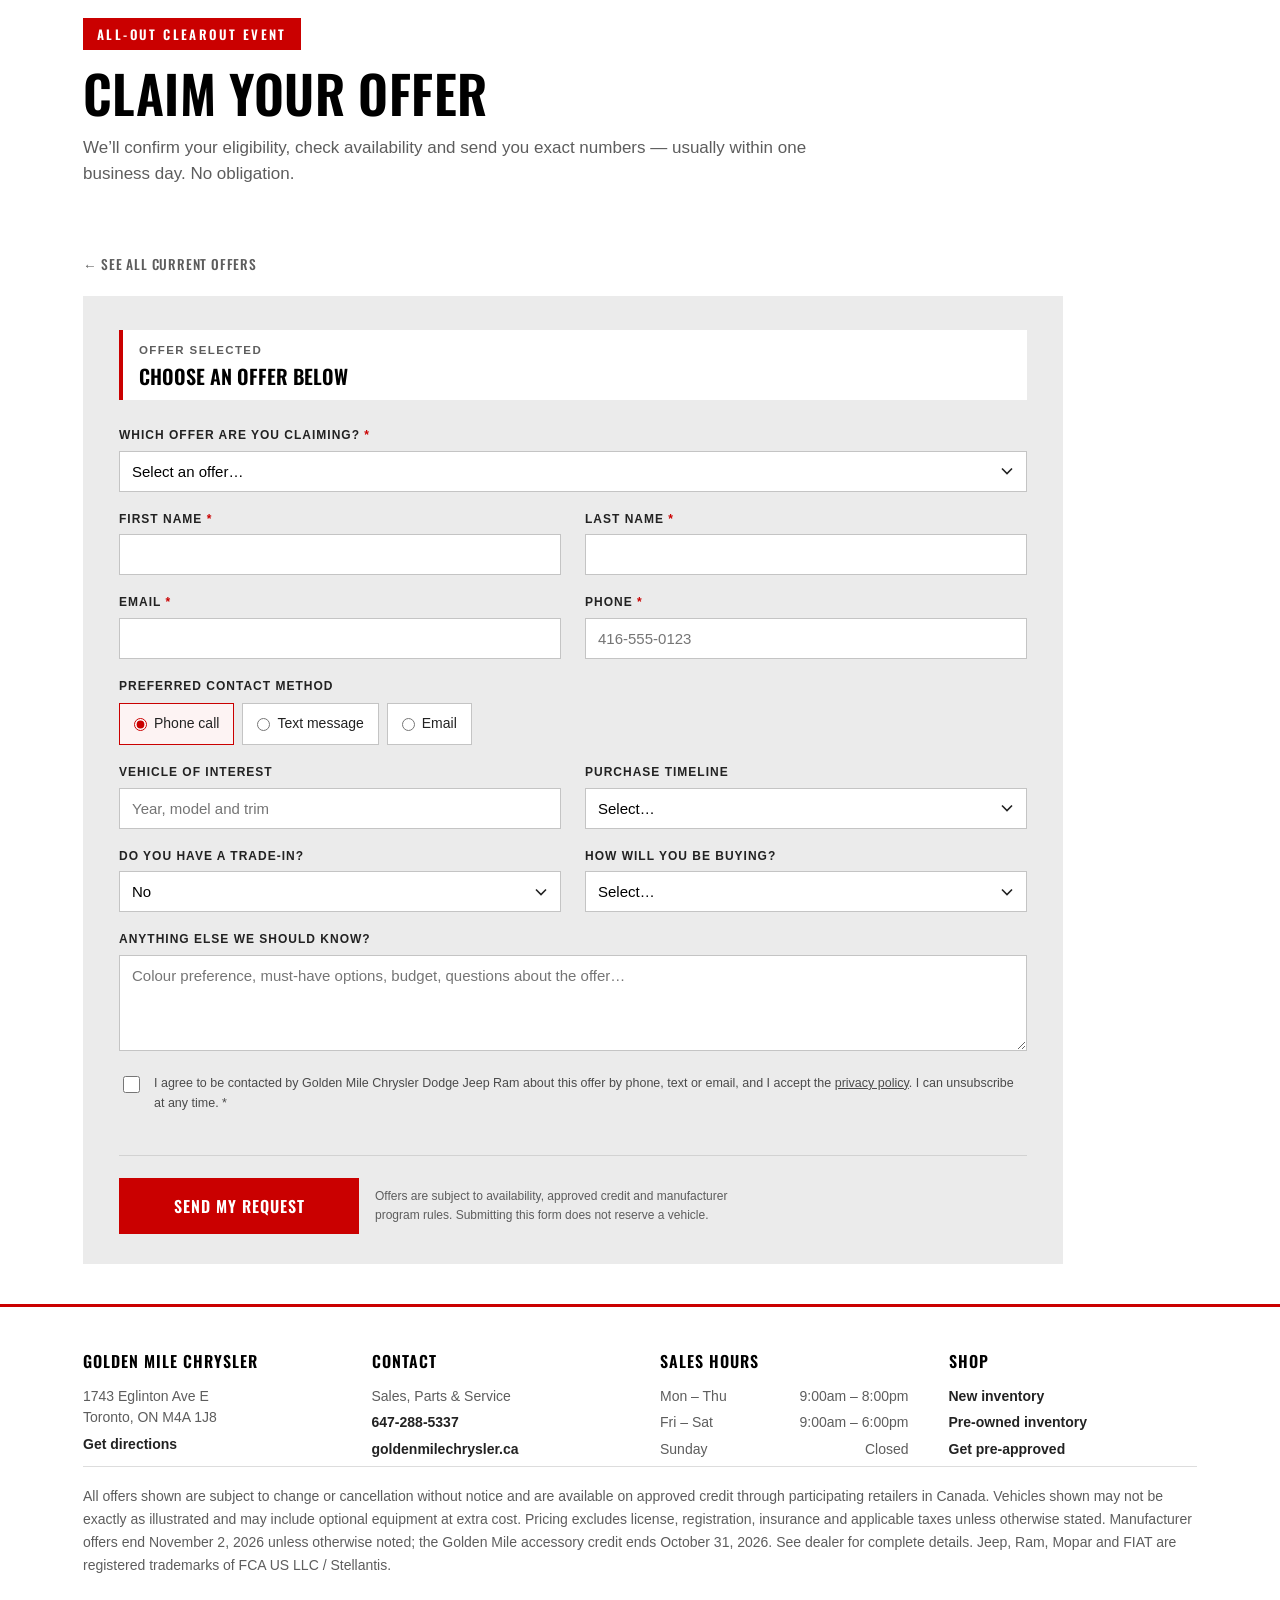
==== claim.html @ 3c6644da "Split the hosted build into an offers page and a form page Claim This Offer scrolled down to a form " ====
<!doctype html>
<html lang="en">
<head>
<meta charset="utf-8">
<meta name="viewport" content="width=device-width, initial-scale=1">
<title>Claim Your Offer | Golden Mile Chrysler Dodge Jeep Ram</title>
<meta name="description" content="Claim an All-Out Clearout offer from Golden Mile Chrysler Dodge Jeep Ram in Toronto. Send your details and a product advisor will confirm your eligibility and exact numbers.">
<link rel="preconnect" href="https://fonts.googleapis.com">
<link rel="preconnect" href="https://fonts.gstatic.com" crossorigin>
<link href="https://fonts.googleapis.com/css2?family=Oswald:wght@400;500;600;700&display=swap" rel="stylesheet">
<style>
:root{
  --gm-red:#ca0000;
  --gm-red-dk:#9d0000;
  --gm-dark:#222;
  --gm-ink:#000;
  --gm-card:#ebebeb;
  --gm-line:#ddd;
  --gm-muted:#5d5d5d;
  --gm-head:Oswald,"Arial Narrow",Helvetica,Arial,sans-serif;
  --gm-body:Arial,Helvetica,sans-serif;
  --gm-gut:37.5px;
}
*,*::before,*::after{box-sizing:border-box}
html{scroll-behavior:smooth}
html,body{overscroll-behavior:none}
body{margin:0;font-family:var(--gm-body);color:var(--gm-ink);background:#fff;-webkit-font-smoothing:antialiased;line-height:1.55}
img{max-width:100%;height:auto;display:block}
a{color:inherit}
.gm-wrap{max-width:1440px;margin:0 auto;padding:0 83px}
@media (max-width:1100px){.gm-wrap{padding:0 40px}}
@media (max-width:640px){.gm-wrap{padding:0 20px}}

/* ---------- hero ---------- */
.gm-hero{background:#fff}
.gm-hero .gm-wrap{padding-top:18px;padding-bottom:30px}
.gm-kicker{display:inline-block;font-family:var(--gm-head);font-size:13px;font-weight:600;letter-spacing:2.4px;
  text-transform:uppercase;color:#fff;background:var(--gm-red);padding:6px 14px;margin:0 0 16px}
h1{font-family:var(--gm-head);font-weight:600;font-size:clamp(32px,4.6vw,52px);line-height:1.05;
  letter-spacing:.4px;text-transform:uppercase;margin:0 0 14px}
.gm-lede{max-width:780px;margin:0;font-size:17px;color:var(--gm-muted)}
.gm-countdown{margin-top:22px;font-family:var(--gm-head);font-size:15px;font-weight:500;
  letter-spacing:.8px;text-transform:uppercase;color:var(--gm-dark)}
.gm-countdown b{color:var(--gm-red);font-size:19px;font-weight:700}

/* ---------- offers ---------- */
.gm-offers{padding:0 0 10px}
.gm-offer{--accent:var(--gm-red);background:var(--gm-card);margin-bottom:var(--gm-gut);scroll-margin-top:24px}
.gm-offer-img{line-height:0;background:var(--gm-dark)}
.gm-offer-img img{width:100%;aspect-ratio:1920/599;object-fit:cover}
.gm-offer-body{display:flex;flex-wrap:wrap;align-items:flex-start;gap:24px 40px;padding:25px 25px 22px}
.gm-offer-main{flex:1 1 440px;min-width:0}
.gm-eyebrow{display:inline-block;font-family:var(--gm-head);font-size:11.5px;font-weight:600;letter-spacing:1.8px;
  text-transform:uppercase;color:#fff;background:var(--accent);padding:4px 10px;margin:0 0 10px}
.gm-offer h2{font-family:var(--gm-head);font-weight:600;font-size:27px;line-height:1.15;letter-spacing:.2px;
  text-transform:uppercase;margin:0 0 4px}
.gm-offer-sub{font-family:var(--gm-head);font-size:19px;font-weight:400;line-height:1.3;color:var(--gm-dark);margin:0 0 14px}
.gm-facts{display:flex;flex-wrap:wrap;gap:8px;list-style:none;margin:0 0 14px;padding:0}
.gm-facts li{font-size:12.5px;font-weight:bold;letter-spacing:.3px;text-transform:uppercase;
  background:#fff;border-left:3px solid var(--accent);padding:6px 11px;color:var(--gm-dark)}
.gm-offer details{border-top:1px solid #dcdcdc;margin-top:4px}
.gm-offer summary{cursor:pointer;list-style:none;padding:11px 0 0;font-size:13px;font-weight:bold;
  letter-spacing:.4px;text-transform:uppercase;color:var(--gm-muted)}
.gm-offer summary::-webkit-details-marker{display:none}
.gm-offer summary::after{content:" +";color:var(--accent);font-size:15px}
.gm-offer details[open] summary::after{content:" \2212"}
.gm-offer summary:hover{color:var(--gm-red)}
.gm-fine{font-size:11.5px;line-height:1.6;color:#6b6b6b;margin:9px 0 12px}
.gm-offer-cta{flex:0 0 250px;display:flex;flex-direction:column;gap:9px}
@media (max-width:760px){.gm-offer-cta{flex:1 1 100%}}
.gm-btn{display:inline-flex;align-items:center;justify-content:center;gap:9px;width:100%;
  font-family:var(--gm-head);font-size:16px;font-weight:600;letter-spacing:1px;text-transform:uppercase;
  text-align:center;text-decoration:none;cursor:pointer;border:2px solid var(--gm-red);
  background:var(--gm-red);color:#fff;padding:14px 18px;transition:background .15s ease,border-color .15s ease,color .15s ease}
.gm-btn:hover{background:var(--gm-red-dk);border-color:var(--gm-red-dk)}
.gm-btn-ghost{background:transparent;color:var(--gm-dark);border-color:#bdbdbd;font-size:14px;padding:11px 18px}
.gm-btn-ghost:hover{background:transparent;border-color:var(--gm-dark);color:var(--gm-dark)}
.gm-expiry{font-size:12px;text-align:center;color:var(--gm-muted);letter-spacing:.3px;margin:2px 0 0}

/* ---------- form ---------- */
.gm-claim{background:#fff;color:var(--gm-ink);padding:14px 0 40px}
.gm-claim h2{font-family:var(--gm-head);font-weight:600;font-size:clamp(32px,4.6vw,52px);line-height:1.05;
  text-transform:uppercase;letter-spacing:.4px;margin:0 0 10px}
.gm-claim-intro{color:var(--gm-muted);font-size:16px;margin:0 0 30px;max-width:760px}
.gm-back{margin:0 0 18px}
.gm-back a{font-family:var(--gm-head);font-size:13.5px;font-weight:500;letter-spacing:.8px;
  text-transform:uppercase;text-decoration:none;color:var(--gm-muted)}
.gm-back a:hover{color:var(--gm-red)}
.gm-formcard{background:var(--gm-card);color:var(--gm-ink);padding:34px 36px 30px;max-width:980px}
@media (max-width:640px){.gm-formcard{padding:24px 20px}.gm-claim{padding:10px 0 30px}}
.gm-selected{display:flex;flex-wrap:wrap;align-items:baseline;gap:4px 10px;
  border-left:4px solid var(--gm-red);background:#fff;padding:12px 16px;margin:0 0 26px}
.gm-selected-label{display:block;width:100%;font-size:11.5px;font-weight:bold;letter-spacing:1.4px;text-transform:uppercase;color:var(--gm-muted)}
.gm-selected-name{font-family:var(--gm-head);font-size:20px;font-weight:600;text-transform:uppercase;line-height:1.2}
.gm-grid{display:grid;grid-template-columns:repeat(2,minmax(0,1fr));gap:18px 24px}
@media (max-width:700px){.gm-grid{grid-template-columns:1fr}}
.gm-field{display:flex;flex-direction:column;gap:6px;min-width:0}
.gm-field-full{grid-column:1/-1}
.gm-field label,.gm-legend{font-size:12px;font-weight:bold;letter-spacing:1px;text-transform:uppercase;color:var(--gm-dark)}
.gm-req{color:var(--gm-red)}
.gm-field input[type=text],.gm-field input[type=email],.gm-field input[type=tel],
.gm-field select,.gm-field textarea{
  font-family:var(--gm-body);font-size:15px;color:var(--gm-ink);background:#fff;
  border:1px solid #c4c4c4;border-radius:0;padding:11px 12px;width:100%;transition:border-color .15s ease,box-shadow .15s ease}
.gm-field textarea{min-height:96px;resize:vertical}
.gm-field select{appearance:none;background-image:url("data:image/svg+xml,%3Csvg xmlns='http://www.w3.org/2000/svg' viewBox='0 0 12 8'%3E%3Cpath d='M1 1.5 6 6.5l5-5' fill='none' stroke='%23222' stroke-width='1.6'/%3E%3C/svg%3E");
  background-repeat:no-repeat;background-position:right 13px center;background-size:12px 8px;padding-right:36px}
.gm-field :is(input,select,textarea):focus{outline:none;border-color:var(--gm-red);box-shadow:0 0 0 3px rgba(202,0,0,.14)}
.gm-field :is(input,select,textarea):user-invalid{border-color:var(--gm-red);background:#fff8f8}
fieldset.gm-field{border:0;margin:0;padding:0}
.gm-radios{display:flex;flex-wrap:wrap;gap:8px;margin-top:2px}
.gm-radios label{display:inline-flex;align-items:center;gap:7px;font-size:14px;font-weight:normal;
  letter-spacing:0;text-transform:none;border:1px solid #c4c4c4;background:#fff;padding:9px 14px;cursor:pointer;transition:all .15s ease}
.gm-radios input{accent-color:var(--gm-red);margin:0}
.gm-radios label:has(input:checked){border-color:var(--gm-red);background:#fdf3f3}
.gm-conditional{grid-column:1/-1;display:none;gap:18px 24px;grid-template-columns:repeat(2,minmax(0,1fr));
  border-left:4px solid var(--gm-red);background:#fff;padding:18px 20px}
@media (max-width:700px){.gm-conditional{grid-template-columns:1fr}}
.gm-conditional.is-on{display:grid}
.gm-conditional-note{grid-column:1/-1;margin:0;font-size:12.5px;color:var(--gm-muted)}
.gm-consent{grid-column:1/-1;display:flex;gap:11px;align-items:flex-start;margin-top:4px}
.gm-consent input{margin-top:3px;accent-color:var(--gm-red);width:17px;height:17px;flex:0 0 17px}
.gm-consent span{font-size:12.5px;line-height:1.6;color:#4a4a4a}
.gm-actions{grid-column:1/-1;display:flex;flex-wrap:wrap;align-items:center;gap:16px;
  border-top:1px solid #d2d2d2;padding-top:22px;margin-top:6px}
.gm-actions .gm-btn{width:auto;min-width:240px}
.gm-actions small{font-size:12px;color:var(--gm-muted);max-width:360px}
.gm-formstatus{grid-column:1/-1;font-size:14px;font-weight:bold;color:var(--gm-red);margin:0}
.gm-success{display:none;text-align:center;padding:26px 10px}
.gm-success.is-on{display:block}
.gm-success h3{font-family:var(--gm-head);font-size:30px;font-weight:600;text-transform:uppercase;margin:0 0 10px}
.gm-success p{font-size:16px;color:var(--gm-muted);margin:0 auto 20px;max-width:560px}
.gm-check{width:60px;height:60px;border-radius:50%;background:var(--gm-red);margin:0 auto 18px;
  display:flex;align-items:center;justify-content:center}
.gm-check svg{width:30px;height:30px}
.is-hidden{display:none !important}

/* ---------- footer ---------- */
.gm-foot{background:#fff;border-top:3px solid var(--gm-red);padding:42px 0 50px}
.gm-foot-grid{display:grid;grid-template-columns:repeat(auto-fit,minmax(230px,1fr));gap:30px 40px}
.gm-foot h4{font-family:var(--gm-head);font-size:16px;font-weight:600;letter-spacing:1px;
  text-transform:uppercase;margin:0 0 12px}
.gm-foot p,.gm-foot li{font-size:14px;color:var(--gm-muted);margin:0 0 5px}
.gm-foot ul{list-style:none;margin:0;padding:0}
.gm-foot li{display:flex;justify-content:space-between;gap:18px;max-width:280px}
.gm-foot a{color:var(--gm-dark);text-decoration:none;font-weight:bold}
.gm-foot a:hover{color:var(--gm-red);text-decoration:underline}
.gm-legal{border-top:1px solid var(--gm-line);margin-top:34px;padding-top:18px;font-size:11.5px;line-height:1.65;color:#777}
</style>
</head>
<body>

<header class="gm-hero">
  <div class="gm-wrap">
    <p class="gm-kicker">All-Out Clearout Event</p>
    <h1>Claim Your Offer</h1>
    <p class="gm-lede">We&rsquo;ll confirm your eligibility, check availability and send you exact numbers &mdash; usually within one business day. No obligation.</p>
    <p class="gm-countdown" id="gm-countdown"></p>
  </div>
</header>

<main>
<section class="gm-claim" id="claim">
  <div class="gm-wrap">
    <p class="gm-back"><a href="index.html">&larr; See all current offers</a></p>

    <div class="gm-formcard">
      <div class="gm-success" id="gm-success" role="status" aria-live="polite">
        <div class="gm-check" aria-hidden="true">
          <svg viewBox="0 0 24 24" fill="none" stroke="#fff" stroke-width="3" stroke-linecap="round" stroke-linejoin="round"><path d="M4 12.5 9.5 18 20 6.5"/></svg>
        </div>
        <h3>Request Received</h3>
        <p id="gm-success-msg">Thanks &mdash; a Golden Mile product advisor will be in touch shortly to confirm your offer.</p>
        <a class="gm-btn gm-btn-ghost" style="display:inline-flex;width:auto;min-width:220px" href="tel:+16472885337">Or call 647-288-5337</a>
      </div>

      <form id="gm-form" novalidate>
        <input type="text" name="_honey" id="gm-honey" tabindex="-1" autocomplete="off" aria-hidden="true" style="position:absolute;left:-9999px;width:1px;height:1px;opacity:0">
        <div class="gm-selected">
          <span class="gm-selected-label">Offer selected</span>
          <span class="gm-selected-name" id="gm-selected-name">Choose an offer below</span>
        </div>

        <div class="gm-grid">
          <div class="gm-field gm-field-full">
            <label for="gm-offer">Which offer are you claiming? <span class="gm-req">*</span></label>
            <select id="gm-offer" name="offer" required>
              <option value="">Select an offer&hellip;</option>
              <option value="wrangler">0% financing &mdash; 2026 Jeep Wrangler 4-Door Rubicon</option>
              <option value="ram">0% financing &mdash; 2026 Ram 1500 Big Horn Crew Cab 4x4</option>
              <option value="cherokee">1.99% lease &mdash; 2026 Jeep Cherokee</option>
              <option value="loyalty">Double Loyalty &mdash; up to $3,000 savings</option>
              <option value="accessories">$1,000 no-charge accessories &mdash; 2026/2027 Ram</option>
              <option value="first-responders">First responder preferred pricing</option>
              <option value="other">Something else / not sure yet</option>
            </select>
          </div>

          <div class="gm-field">
            <label for="gm-first">First name <span class="gm-req">*</span></label>
            <input type="text" id="gm-first" name="firstName" autocomplete="given-name" required>
          </div>
          <div class="gm-field">
            <label for="gm-last">Last name <span class="gm-req">*</span></label>
            <input type="text" id="gm-last" name="lastName" autocomplete="family-name" required>
          </div>
          <div class="gm-field">
            <label for="gm-email">Email <span class="gm-req">*</span></label>
            <input type="email" id="gm-email" name="email" autocomplete="email" required>
          </div>
          <div class="gm-field">
            <label for="gm-phone">Phone <span class="gm-req">*</span></label>
            <input type="tel" id="gm-phone" name="phone" autocomplete="tel" placeholder="416-555-0123" required>
          </div>

          <fieldset class="gm-field gm-field-full">
            <span class="gm-legend">Preferred contact method</span>
            <div class="gm-radios">
              <label><input type="radio" name="contactMethod" value="Phone call" checked> Phone call</label>
              <label><input type="radio" name="contactMethod" value="Text message"> Text message</label>
              <label><input type="radio" name="contactMethod" value="Email"> Email</label>
            </div>
          </fieldset>

          <div class="gm-field">
            <label for="gm-vehicle">Vehicle of interest</label>
            <input type="text" id="gm-vehicle" name="vehicle" placeholder="Year, model and trim">
          </div>
          <div class="gm-field">
            <label for="gm-timeline">Purchase timeline</label>
            <select id="gm-timeline" name="timeline">
              <option value="">Select&hellip;</option>
              <option>Before the offer ends</option>
              <option>Within 30 days</option>
              <option>1&ndash;3 months</option>
              <option>Just researching</option>
            </select>
          </div>
          <div class="gm-field">
            <label for="gm-trade">Do you have a trade-in?</label>
            <select id="gm-trade" name="tradeIn">
              <option value="No">No</option>
              <option value="Yes">Yes</option>
            </select>
          </div>
          <div class="gm-field">
            <label for="gm-finance">How will you be buying?</label>
            <select id="gm-finance" name="financeType">
              <option value="">Select&hellip;</option>
              <option>Finance</option>
              <option>Lease</option>
              <option>Cash</option>
              <option>Not sure yet</option>
            </select>
          </div>

          <div class="gm-conditional" data-for="loyalty">
            <p class="gm-conditional-note"><strong>Double Loyalty eligibility.</strong> You must have a Chrysler, Dodge, Jeep, Ram or FIAT&reg; vehicle registered in your name on or before October 1, 2026.</p>
            <div class="gm-field">
              <label for="gm-loyalty-vehicle">Vehicle currently registered to you</label>
              <input type="text" id="gm-loyalty-vehicle" name="loyaltyVehicle" placeholder="e.g. 2019 Jeep Grand Cherokee">
            </div>
            <div class="gm-field">
              <label for="gm-loyalty-since">Registered in your name since</label>
              <input type="text" id="gm-loyalty-since" name="loyaltySince" placeholder="Month and year">
            </div>
          </div>

          <div class="gm-conditional" data-for="first-responders">
            <p class="gm-conditional-note"><strong>First responder eligibility.</strong> Valid proof of active service or employment is required at time of purchase.</p>
            <div class="gm-field">
              <label for="gm-responder-role">Your role</label>
              <select id="gm-responder-role" name="responderRole">
                <option value="">Select&hellip;</option>
                <option>Police</option>
                <option>Firefighter</option>
                <option>Paramedic / EMT</option>
                <option>Nurse</option>
                <option>Physician</option>
                <option>Other healthcare</option>
                <option>Other first responder</option>
              </select>
            </div>
            <div class="gm-field">
              <label for="gm-responder-employer">Service or employer</label>
              <input type="text" id="gm-responder-employer" name="responderEmployer" placeholder="e.g. Toronto Paramedic Services">
            </div>
          </div>

          <div class="gm-conditional" data-for="accessories">
            <p class="gm-conditional-note"><strong>$1,000 Mopar accessory credit.</strong> Tell us what you'd like and we'll price it out with your Ram.</p>
            <div class="gm-field gm-field-full">
              <label for="gm-accessories">Accessories you're interested in</label>
              <input type="text" id="gm-accessories" name="accessories" placeholder="Running boards, tonneau cover, all-weather mats, bed liner&hellip;">
            </div>
          </div>

          <div class="gm-field gm-field-full">
            <label for="gm-comments">Anything else we should know?</label>
            <textarea id="gm-comments" name="comments" placeholder="Colour preference, must-have options, budget, questions about the offer&hellip;"></textarea>
          </div>

          <label class="gm-consent">
            <input type="checkbox" id="gm-consent" name="consent" required>
            <span>I agree to be contacted by Golden Mile Chrysler Dodge Jeep Ram about this offer by phone, text or email, and I accept the <a href="https://www.goldenmilechrysler.ca/privacy-policy" target="_blank" rel="noopener">privacy policy</a>. I can unsubscribe at any time. <span class="gm-req">*</span></span>
          </label>

          <p class="gm-formstatus" id="gm-status" role="alert"></p>

          <div class="gm-actions">
            <button type="submit" class="gm-btn" id="gm-submit">Send My Request</button>
            <small>Offers are subject to availability, approved credit and manufacturer program rules. Submitting this form does not reserve a vehicle.</small>
          </div>
        </div>
      </form>
    </div>
  </div>
</section>
</main>

<footer class="gm-foot">
  <div class="gm-wrap">
    <div class="gm-foot-grid">
      <div>
        <h4>Golden Mile Chrysler</h4>
        <p>1743 Eglinton Ave E<br>Toronto, ON M4A 1J8</p>
        <p><a href="https://maps.google.com/?q=1743+Eglinton+Ave+E,+Toronto,+ON+M4A+1J8" target="_blank" rel="noopener">Get directions</a></p>
      </div>
      <div>
        <h4>Contact</h4>
        <p>Sales, Parts &amp; Service</p>
        <p><a href="tel:+16472885337">647-288-5337</a></p>
        <p><a href="https://www.goldenmilechrysler.ca" target="_blank" rel="noopener">goldenmilechrysler.ca</a></p>
      </div>
      <div>
        <h4>Sales Hours</h4>
        <ul>
          <li><span>Mon &ndash; Thu</span><span>9:00am &ndash; 8:00pm</span></li>
          <li><span>Fri &ndash; Sat</span><span>9:00am &ndash; 6:00pm</span></li>
          <li><span>Sunday</span><span>Closed</span></li>
        </ul>
      </div>
      <div>
        <h4>Shop</h4>
        <p><a href="https://www.goldenmilechrysler.ca/new" target="_blank" rel="noopener">New inventory</a></p>
        <p><a href="https://www.goldenmilechrysler.ca/used" target="_blank" rel="noopener">Pre-owned inventory</a></p>
        <p><a href="https://www.goldenmilechrysler.ca/finance" target="_blank" rel="noopener">Get pre-approved</a></p>
      </div>
    </div>
    <p class="gm-legal">All offers shown are subject to change or cancellation without notice and are available on approved credit through participating retailers in Canada. Vehicles shown may not be exactly as illustrated and may include optional equipment at extra cost. Pricing excludes license, registration, insurance and applicable taxes unless otherwise stated. Manufacturer offers end November 2, 2026 unless otherwise noted; the Golden Mile accessory credit ends October 31, 2026. See dealer for complete details. Jeep, Ram, Mopar and FIAT are registered trademarks of FCA US LLC / Stellantis.</p>
  </div>
</footer>

<script>
(function () {
  'use strict';

  /* ------------------------------------------------------------------
     CONFIG - where leads go.

     Every submission is emailed to LEAD_TO, with LEAD_CC copied. Delivery
     runs through FormSubmit (formsubmit.co), which needs no account and no
     server - but the FIRST submission sends an activation link to LEAD_TO
     that has to be clicked before any mail is delivered. Until then
     submissions are accepted and silently dropped.

     Once activated, FormSubmit will issue a hashed alias for the address.
     Swap LEAD_TO for that alias so these mailboxes are not sitting in
     public HTML for scrapers to harvest:
         var LEAD_TO = 'a1b2c3d4e5f6...';   // alias, not the raw address
     LEAD_CC cannot be aliased, so it stays visible either way.
  ------------------------------------------------------------------ */
  var LEAD_TO = 'ejay@goldenmilechrysler.ca';
  var LEAD_CC = 'mitch@goldenmilechrysler.ca';
  var MAIL_ENDPOINT = 'https://formsubmit.co/ajax/' + LEAD_TO;

  var OFFERS = {
    'wrangler':         { name: '0% Financing — 2026 Jeep Wrangler 4-Door Rubicon', ends: 'November 2, 2026' },
    'ram':              { name: '0% Financing — 2026 Ram 1500 Big Horn Crew Cab 4x4', ends: 'November 2, 2026' },
    'cherokee':         { name: '1.99% Lease — 2026 Jeep Cherokee', ends: 'November 2, 2026' },
    'loyalty':          { name: 'Double Loyalty — up to $3,000 Savings', ends: 'November 2, 2026' },
    'accessories':      { name: '$1,000 No-Charge Accessories — 2026/2027 Ram', ends: 'October 31, 2026' },
    'first-responders': { name: 'First Responder Preferred Pricing', ends: 'Ongoing' },
    'other':            { name: 'Something else / not sure yet', ends: '' }
  };

  var form = document.getElementById('gm-form');
  var select = document.getElementById('gm-offer');
  var selectedName = document.getElementById('gm-selected-name');
  var status = document.getElementById('gm-status');
  var submit = document.getElementById('gm-submit');
  var success = document.getElementById('gm-success');
  var successMsg = document.getElementById('gm-success-msg');
  var conditionals = Array.prototype.slice.call(document.querySelectorAll('.gm-conditional'));

  function syncOffer() {
    var key = select.value;
    var offer = OFFERS[key];
    selectedName.textContent = offer ? offer.name : 'Choose an offer below';
    conditionals.forEach(function (block) {
      block.classList.toggle('is-on', block.getAttribute('data-for') === key);
    });
  }

  select.addEventListener('change', function () {
    syncOffer();
    status.textContent = '';
  });

  /* The offer comes in on the link from the offers page. Accept #key too,
     in case a host strips the query string from internal links. */
  var deep = new URLSearchParams(window.location.search).get('offer') ||
    window.location.hash.replace('#', '');
  if (deep && OFFERS[deep]) { select.value = deep; }
  syncOffer();

  /* Countdown to the end of the clearout event. */
  var countdown = document.getElementById('gm-countdown');
  var endsAt = new Date('2026-11-02T23:59:59-04:00');
  var daysLeft = Math.ceil((endsAt - new Date()) / 86400000);
  if (countdown && daysLeft > 0) {
    countdown.innerHTML = 'All-Out Clearout ends in <b>' + daysLeft + '</b> ' + (daysLeft === 1 ? 'day' : 'days');
  }

  /* Raw form values, keyed by field name - used for the on-screen copy. */
  function collect() {
    var data = {};
    new FormData(form).forEach(function (value, key) { data[key] = value; });
    var offer = OFFERS[data.offer];
    data.offerName = offer ? offer.name : '';
    data.offerEnds = offer ? offer.ends : '';
    data.consent = form.consent.checked ? 'Yes' : 'No';
    return data;
  }

  /* The email itself. Keys become the row labels in the delivered mail,
     so they read as plain English, and empty ones are dropped. Only the
     conditional fields belonging to the chosen offer are included. */
  function buildEmail(data) {
    var body = {
      _subject: 'Offer request: ' + (data.offerName || 'Golden Mile') + ' - ' + data.firstName + ' ' + data.lastName,
      _cc: LEAD_CC,
      _template: 'table',
      _captcha: 'false',
      _honey: document.getElementById('gm-honey').value,
      'Offer': data.offerName,
      'Offer ends': data.offerEnds,
      'Name': data.firstName + ' ' + data.lastName,
      'Email': data.email,
      'Phone': data.phone,
      'Preferred contact': data.contactMethod,
      'Vehicle of interest': data.vehicle,
      'Purchase timeline': data.timeline,
      'Trade-in': data.tradeIn,
      'Buying method': data.financeType,
      'Currently owns': data.loyaltyVehicle,
      'Registered since': data.loyaltySince,
      'First responder role': data.responderRole,
      'Service or employer': data.responderEmployer,
      'Accessories wanted': data.accessories,
      'Comments': data.comments,
      'Consent to contact': data.consent,
      'Submitted': new Date().toLocaleString('en-CA', { timeZone: 'America/Toronto' }),
      'Page': window.location.href
    };
    Object.keys(body).forEach(function (k) {
      if (body[k] === undefined || body[k] === null || body[k] === '') { delete body[k]; }
    });
    return body;
  }

  form.addEventListener('submit', function (event) {
    event.preventDefault();
    status.textContent = '';

    if (!form.checkValidity()) {
      var firstBad = form.querySelector(':invalid');
      status.textContent = 'Please complete the highlighted fields before sending.';
      if (firstBad) {
        firstBad.focus();
        firstBad.scrollIntoView({ behavior: 'smooth', block: 'center' });
      }
      return;
    }

    var data = collect();
    submit.disabled = true;
    submit.textContent = 'Sending…';

    function done() {
      form.classList.add('is-hidden');
      successMsg.textContent = data.offerName
        ? 'Thanks ' + data.firstName + ' — your request for the ' + data.offerName + ' offer is in. A Golden Mile product advisor will contact you by ' + String(data.contactMethod).toLowerCase() + ' shortly.'
        : 'Thanks — a Golden Mile product advisor will be in touch shortly.';
      success.classList.add('is-on');
      success.scrollIntoView({ behavior: 'smooth', block: 'center' });
    }

    fetch(MAIL_ENDPOINT, {
      method: 'POST',
      headers: { 'Content-Type': 'application/json', 'Accept': 'application/json' },
      body: JSON.stringify(buildEmail(data))
    }).then(function (res) {
      return res.json().catch(function () { return {}; }).then(function (json) {
        if (!res.ok || String(json.success) === 'false') {
          throw new Error(json.message || 'HTTP ' + res.status);
        }
        done();
      });
    }).catch(function () {
      submit.disabled = false;
      submit.textContent = 'Send My Request';
      status.innerHTML = 'Sorry — that did not go through. Please call ' +
        '<a href="tel:+16472885337">647-288-5337</a> or email ' +
        '<a href="mailto:' + LEAD_TO + '">' + LEAD_TO + '</a>, and we will pick it up from there.';
    });
  });
})();
</script>
</body>
</html>
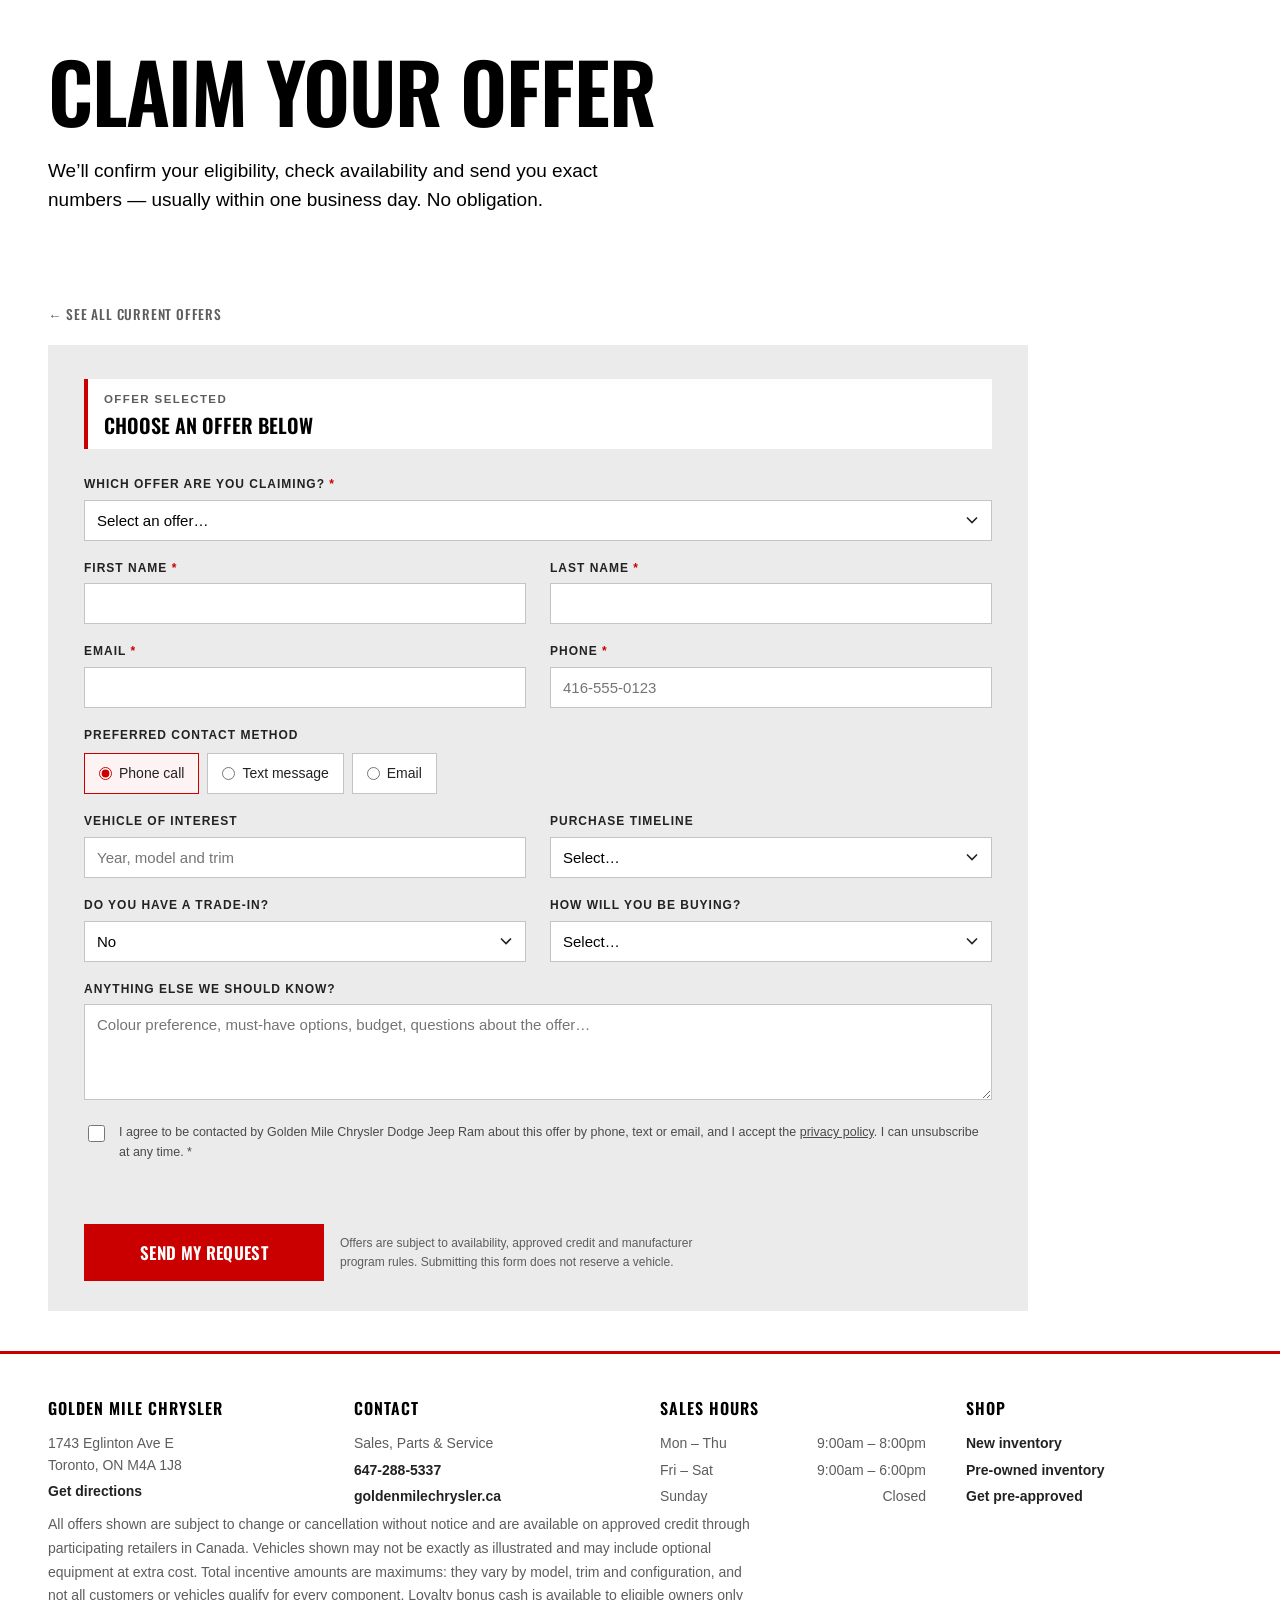
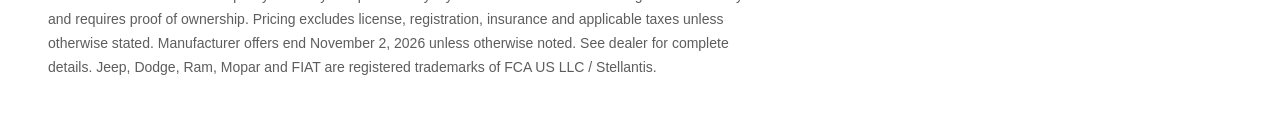
==== commit c7720cef: "Replace the offer set with the October 2026 creatives, restyle, add a WordPress build Three things, " ====
--- a/claim.html
+++ b/claim.html
@@ -27,21 +27,19 @@
 body{margin:0;font-family:var(--gm-body);color:var(--gm-ink);background:#fff;-webkit-font-smoothing:antialiased;line-height:1.55}
 img{max-width:100%;height:auto;display:block}
 a{color:inherit}
-.gm-wrap{max-width:1440px;margin:0 auto;padding:0 83px}
+.gm-wrap{max-width:1440px;margin:0 auto;padding:0 48px}
 @media (max-width:1100px){.gm-wrap{padding:0 40px}}
 @media (max-width:640px){.gm-wrap{padding:0 20px}}
 
 /* ---------- hero ---------- */
 .gm-hero{background:#fff}
-.gm-hero .gm-wrap{padding-top:18px;padding-bottom:30px}
-.gm-kicker{display:inline-block;font-family:var(--gm-head);font-size:13px;font-weight:600;letter-spacing:2.4px;
-  text-transform:uppercase;color:#fff;background:var(--gm-red);padding:6px 14px;margin:0 0 16px}
-h1{font-family:var(--gm-head);font-weight:600;font-size:clamp(32px,4.6vw,52px);line-height:1.05;
-  letter-spacing:.4px;text-transform:uppercase;margin:0 0 14px}
-.gm-lede{max-width:780px;margin:0;font-size:17px;color:var(--gm-muted)}
-.gm-countdown{margin-top:22px;font-family:var(--gm-head);font-size:15px;font-weight:500;
-  letter-spacing:.8px;text-transform:uppercase;color:var(--gm-dark)}
-.gm-countdown b{color:var(--gm-red);font-size:19px;font-weight:700}
+.gm-hero .gm-wrap{padding-top:52px;padding-bottom:44px}
+h1{font-family:var(--gm-head);font-weight:600;font-size:clamp(40px,6.4vw,92px);line-height:.95;
+  letter-spacing:-.015em;text-transform:uppercase;margin:0 0 26px;max-width:16ch}
+.gm-lede{max-width:54ch;margin:0;font-size:19px;line-height:1.55;color:var(--gm-ink)}
+.gm-countdown{margin:30px 0 0;font-family:var(--gm-head);font-size:21px;font-weight:500;
+  line-height:1.2;color:var(--gm-dark)}
+.gm-countdown b{color:var(--gm-red);font-weight:700}
 
 /* ---------- offers ---------- */
 .gm-offers{padding:0 0 10px}
@@ -58,7 +56,7 @@
 .gm-facts{display:flex;flex-wrap:wrap;gap:8px;list-style:none;margin:0 0 14px;padding:0}
 .gm-facts li{font-size:12.5px;font-weight:bold;letter-spacing:.3px;text-transform:uppercase;
   background:#fff;border-left:3px solid var(--accent);padding:6px 11px;color:var(--gm-dark)}
-.gm-offer details{border-top:1px solid #dcdcdc;margin-top:4px}
+.gm-offer details{margin:0}
 .gm-offer summary{cursor:pointer;list-style:none;padding:11px 0 0;font-size:13px;font-weight:bold;
   letter-spacing:.4px;text-transform:uppercase;color:var(--gm-muted)}
 .gm-offer summary::-webkit-details-marker{display:none}
@@ -69,7 +67,7 @@
 .gm-offer-cta{flex:0 0 250px;display:flex;flex-direction:column;gap:9px}
 @media (max-width:760px){.gm-offer-cta{flex:1 1 100%}}
 .gm-btn{display:inline-flex;align-items:center;justify-content:center;gap:9px;width:100%;
-  font-family:var(--gm-head);font-size:16px;font-weight:600;letter-spacing:1px;text-transform:uppercase;
+  font-family:var(--gm-head);font-size:17px;font-weight:600;letter-spacing:.02em;text-transform:uppercase;
   text-align:center;text-decoration:none;cursor:pointer;border:2px solid var(--gm-red);
   background:var(--gm-red);color:#fff;padding:14px 18px;transition:background .15s ease,border-color .15s ease,color .15s ease}
 .gm-btn:hover{background:var(--gm-red-dk);border-color:var(--gm-red-dk)}
@@ -86,6 +84,13 @@
 .gm-back a{font-family:var(--gm-head);font-size:13.5px;font-weight:500;letter-spacing:.8px;
   text-transform:uppercase;text-decoration:none;color:var(--gm-muted)}
 .gm-back a:hover{color:var(--gm-red)}
+
+/* The form arrives from the offers page, so it eases in rather than
+   appearing mid-scroll like a jump. */
+.gm-hero,.gm-claim{animation:gm-arrive .3s ease both}
+.gm-claim{animation-delay:.05s}
+@keyframes gm-arrive{from{opacity:0;transform:translateY(8px)}to{opacity:1;transform:none}}
+@media (prefers-reduced-motion:reduce){.gm-hero,.gm-claim{animation:none}}
 .gm-formcard{background:var(--gm-card);color:var(--gm-ink);padding:34px 36px 30px;max-width:980px}
 @media (max-width:640px){.gm-formcard{padding:24px 20px}.gm-claim{padding:10px 0 30px}}
 .gm-selected{display:flex;flex-wrap:wrap;align-items:baseline;gap:4px 10px;
@@ -105,12 +110,12 @@
 .gm-field textarea{min-height:96px;resize:vertical}
 .gm-field select{appearance:none;background-image:url("data:image/svg+xml,%3Csvg xmlns='http://www.w3.org/2000/svg' viewBox='0 0 12 8'%3E%3Cpath d='M1 1.5 6 6.5l5-5' fill='none' stroke='%23222' stroke-width='1.6'/%3E%3C/svg%3E");
   background-repeat:no-repeat;background-position:right 13px center;background-size:12px 8px;padding-right:36px}
-.gm-field :is(input,select,textarea):focus{outline:none;border-color:var(--gm-red);box-shadow:0 0 0 3px rgba(202,0,0,.14)}
+.gm-field :is(input,select,textarea):focus{outline:none;border-color:var(--gm-red);box-shadow:0 0 0 3px rgba(202,0,0,.14)} /* taste-skill-ignore: visible focus ring */
 .gm-field :is(input,select,textarea):user-invalid{border-color:var(--gm-red);background:#fff8f8}
 fieldset.gm-field{border:0;margin:0;padding:0}
 .gm-radios{display:flex;flex-wrap:wrap;gap:8px;margin-top:2px}
 .gm-radios label{display:inline-flex;align-items:center;gap:7px;font-size:14px;font-weight:normal;
-  letter-spacing:0;text-transform:none;border:1px solid #c4c4c4;background:#fff;padding:9px 14px;cursor:pointer;transition:all .15s ease}
+  letter-spacing:0;text-transform:none;border:1px solid #c4c4c4;background:#fff;padding:9px 14px;cursor:pointer;transition:border-color .15s ease,background .15s ease}
 .gm-radios input{accent-color:var(--gm-red);margin:0}
 .gm-radios label:has(input:checked){border-color:var(--gm-red);background:#fdf3f3}
 .gm-conditional{grid-column:1/-1;display:none;gap:18px 24px;grid-template-columns:repeat(2,minmax(0,1fr));
@@ -122,9 +127,10 @@
 .gm-consent input{margin-top:3px;accent-color:var(--gm-red);width:17px;height:17px;flex:0 0 17px}
 .gm-consent span{font-size:12.5px;line-height:1.6;color:#4a4a4a}
 .gm-actions{grid-column:1/-1;display:flex;flex-wrap:wrap;align-items:center;gap:16px;
-  border-top:1px solid #d2d2d2;padding-top:22px;margin-top:6px}
+  margin-top:26px}
 .gm-actions .gm-btn{width:auto;min-width:240px}
 .gm-actions small{font-size:12px;color:var(--gm-muted);max-width:360px}
+.gm-honey{position:absolute;left:-9999px;width:1px;height:1px;opacity:0} /* taste-skill-ignore: off-screen honeypot */
 .gm-formstatus{grid-column:1/-1;font-size:14px;font-weight:bold;color:var(--gm-red);margin:0}
 .gm-success{display:none;text-align:center;padding:26px 10px}
 .gm-success.is-on{display:block}
@@ -145,14 +151,13 @@
 .gm-foot li{display:flex;justify-content:space-between;gap:18px;max-width:280px}
 .gm-foot a{color:var(--gm-dark);text-decoration:none;font-weight:bold}
 .gm-foot a:hover{color:var(--gm-red);text-decoration:underline}
-.gm-legal{border-top:1px solid var(--gm-line);margin-top:34px;padding-top:18px;font-size:11.5px;line-height:1.65;color:#777}
+.gm-legal{margin:56px 0 0;font-size:13px;line-height:1.7;color:#6a6a6a;max-width:92ch}
 </style>
 </head>
 <body>
 
 <header class="gm-hero">
   <div class="gm-wrap">
-    <p class="gm-kicker">All-Out Clearout Event</p>
     <h1>Claim Your Offer</h1>
     <p class="gm-lede">We&rsquo;ll confirm your eligibility, check availability and send you exact numbers &mdash; usually within one business day. No obligation.</p>
     <p class="gm-countdown" id="gm-countdown"></p>
@@ -175,7 +180,7 @@
       </div>
 
       <form id="gm-form" novalidate>
-        <input type="text" name="_honey" id="gm-honey" tabindex="-1" autocomplete="off" aria-hidden="true" style="position:absolute;left:-9999px;width:1px;height:1px;opacity:0">
+        <input type="text" name="_honey" id="gm-honey" tabindex="-1" autocomplete="off" aria-hidden="true" class="gm-honey">
         <div class="gm-selected">
           <span class="gm-selected-label">Offer selected</span>
           <span class="gm-selected-name" id="gm-selected-name">Choose an offer below</span>
@@ -186,12 +191,11 @@
             <label for="gm-offer">Which offer are you claiming? <span class="gm-req">*</span></label>
             <select id="gm-offer" name="offer" required>
               <option value="">Select an offer&hellip;</option>
-              <option value="wrangler">0% financing &mdash; 2026 Jeep Wrangler 4-Door Rubicon</option>
-              <option value="ram">0% financing &mdash; 2026 Ram 1500 Big Horn Crew Cab 4x4</option>
-              <option value="cherokee">1.99% lease &mdash; 2026 Jeep Cherokee</option>
-              <option value="loyalty">Double Loyalty &mdash; up to $3,000 savings</option>
-              <option value="accessories">$1,000 no-charge accessories &mdash; 2026/2027 Ram</option>
-              <option value="first-responders">First responder preferred pricing</option>
+              <option value="durango">Up to $10,000 in total incentives &mdash; 2026 Dodge Durango</option>
+              <option value="compass">Up to $7,500 in total incentives &mdash; 2026 Jeep Compass</option>
+              <option value="wrangler">0% for 84 months + $1,500 loyalty &mdash; 2026 Jeep Wrangler Rubicon</option>
+              <option value="grand-cherokee">0% for up to 72 months + $1,500 loyalty &mdash; 2026 Jeep Grand Cherokee</option>
+              <option value="cherokee">1.99% lease for up to 24 months &mdash; 2026 Jeep Cherokee Hybrid</option>
               <option value="other">Something else / not sure yet</option>
             </select>
           </div>
@@ -254,8 +258,8 @@
             </select>
           </div>
 
-          <div class="gm-conditional" data-for="loyalty">
-            <p class="gm-conditional-note"><strong>Double Loyalty eligibility.</strong> You must have a Chrysler, Dodge, Jeep, Ram or FIAT&reg; vehicle registered in your name on or before October 1, 2026.</p>
+          <div class="gm-conditional" data-for="wrangler grand-cherokee">
+            <p class="gm-conditional-note"><strong>$1,500 Loyalty Bonus Cash.</strong> Available to eligible owners &mdash; you need a Chrysler, Dodge, Jeep, Ram or FIAT&reg; vehicle registered in your name, and proof of ownership at time of purchase.</p>
             <div class="gm-field">
               <label for="gm-loyalty-vehicle">Vehicle currently registered to you</label>
               <input type="text" id="gm-loyalty-vehicle" name="loyaltyVehicle" placeholder="e.g. 2019 Jeep Grand Cherokee">
@@ -263,35 +267,6 @@
             <div class="gm-field">
               <label for="gm-loyalty-since">Registered in your name since</label>
               <input type="text" id="gm-loyalty-since" name="loyaltySince" placeholder="Month and year">
-            </div>
-          </div>
-
-          <div class="gm-conditional" data-for="first-responders">
-            <p class="gm-conditional-note"><strong>First responder eligibility.</strong> Valid proof of active service or employment is required at time of purchase.</p>
-            <div class="gm-field">
-              <label for="gm-responder-role">Your role</label>
-              <select id="gm-responder-role" name="responderRole">
-                <option value="">Select&hellip;</option>
-                <option>Police</option>
-                <option>Firefighter</option>
-                <option>Paramedic / EMT</option>
-                <option>Nurse</option>
-                <option>Physician</option>
-                <option>Other healthcare</option>
-                <option>Other first responder</option>
-              </select>
-            </div>
-            <div class="gm-field">
-              <label for="gm-responder-employer">Service or employer</label>
-              <input type="text" id="gm-responder-employer" name="responderEmployer" placeholder="e.g. Toronto Paramedic Services">
-            </div>
-          </div>
-
-          <div class="gm-conditional" data-for="accessories">
-            <p class="gm-conditional-note"><strong>$1,000 Mopar accessory credit.</strong> Tell us what you'd like and we'll price it out with your Ram.</p>
-            <div class="gm-field gm-field-full">
-              <label for="gm-accessories">Accessories you're interested in</label>
-              <input type="text" id="gm-accessories" name="accessories" placeholder="Running boards, tonneau cover, all-weather mats, bed liner&hellip;">
             </div>
           </div>
 
@@ -347,7 +322,7 @@
         <p><a href="https://www.goldenmilechrysler.ca/finance" target="_blank" rel="noopener">Get pre-approved</a></p>
       </div>
     </div>
-    <p class="gm-legal">All offers shown are subject to change or cancellation without notice and are available on approved credit through participating retailers in Canada. Vehicles shown may not be exactly as illustrated and may include optional equipment at extra cost. Pricing excludes license, registration, insurance and applicable taxes unless otherwise stated. Manufacturer offers end November 2, 2026 unless otherwise noted; the Golden Mile accessory credit ends October 31, 2026. See dealer for complete details. Jeep, Ram, Mopar and FIAT are registered trademarks of FCA US LLC / Stellantis.</p>
+    <p class="gm-legal">All offers shown are subject to change or cancellation without notice and are available on approved credit through participating retailers in Canada. Vehicles shown may not be exactly as illustrated and may include optional equipment at extra cost. Total incentive amounts are maximums: they vary by model, trim and configuration, and not all customers or vehicles qualify for every component. Loyalty bonus cash is available to eligible owners only and requires proof of ownership. Pricing excludes license, registration, insurance and applicable taxes unless otherwise stated. Manufacturer offers end November 2, 2026 unless otherwise noted. See dealer for complete details. Jeep, Dodge, Ram, Mopar and FIAT are registered trademarks of FCA US LLC / Stellantis.</p>
   </div>
 </footer>
 
@@ -375,12 +350,11 @@
   var MAIL_ENDPOINT = 'https://formsubmit.co/ajax/' + LEAD_TO;
 
   var OFFERS = {
-    'wrangler':         { name: '0% Financing — 2026 Jeep Wrangler 4-Door Rubicon', ends: 'November 2, 2026' },
-    'ram':              { name: '0% Financing — 2026 Ram 1500 Big Horn Crew Cab 4x4', ends: 'November 2, 2026' },
-    'cherokee':         { name: '1.99% Lease — 2026 Jeep Cherokee', ends: 'November 2, 2026' },
-    'loyalty':          { name: 'Double Loyalty — up to $3,000 Savings', ends: 'November 2, 2026' },
-    'accessories':      { name: '$1,000 No-Charge Accessories — 2026/2027 Ram', ends: 'October 31, 2026' },
-    'first-responders': { name: 'First Responder Preferred Pricing', ends: 'Ongoing' },
+    'durango':          { name: 'Up to $10,000 in Total Incentives — 2026 Dodge Durango', ends: 'November 2, 2026' },
+    'compass':          { name: 'Up to $7,500 in Total Incentives — 2026 Jeep Compass', ends: 'November 2, 2026' },
+    'wrangler':         { name: '0% Financing for 84 Months + $1,500 Loyalty — 2026 Jeep Wrangler 4-Door Rubicon', ends: 'November 2, 2026' },
+    'grand-cherokee':   { name: '0% Financing for up to 72 Months + $1,500 Loyalty — 2026 Jeep Grand Cherokee Summit', ends: 'November 2, 2026' },
+    'cherokee':         { name: '1.99% Lease for up to 24 Months — All-New 2026 Jeep Cherokee Hybrid', ends: 'November 2, 2026' },
     'other':            { name: 'Something else / not sure yet', ends: '' }
   };
 
@@ -398,7 +372,8 @@
     var offer = OFFERS[key];
     selectedName.textContent = offer ? offer.name : 'Choose an offer below';
     conditionals.forEach(function (block) {
-      block.classList.toggle('is-on', block.getAttribute('data-for') === key);
+      var owners = (block.getAttribute('data-for') || '').split(/\s+/);
+      block.classList.toggle('is-on', owners.indexOf(key) > -1);
     });
   }
 
@@ -455,9 +430,6 @@
       'Buying method': data.financeType,
       'Currently owns': data.loyaltyVehicle,
       'Registered since': data.loyaltySince,
-      'First responder role': data.responderRole,
-      'Service or employer': data.responderEmployer,
-      'Accessories wanted': data.accessories,
       'Comments': data.comments,
       'Consent to contact': data.consent,
       'Submitted': new Date().toLocaleString('en-CA', { timeZone: 'America/Toronto' }),
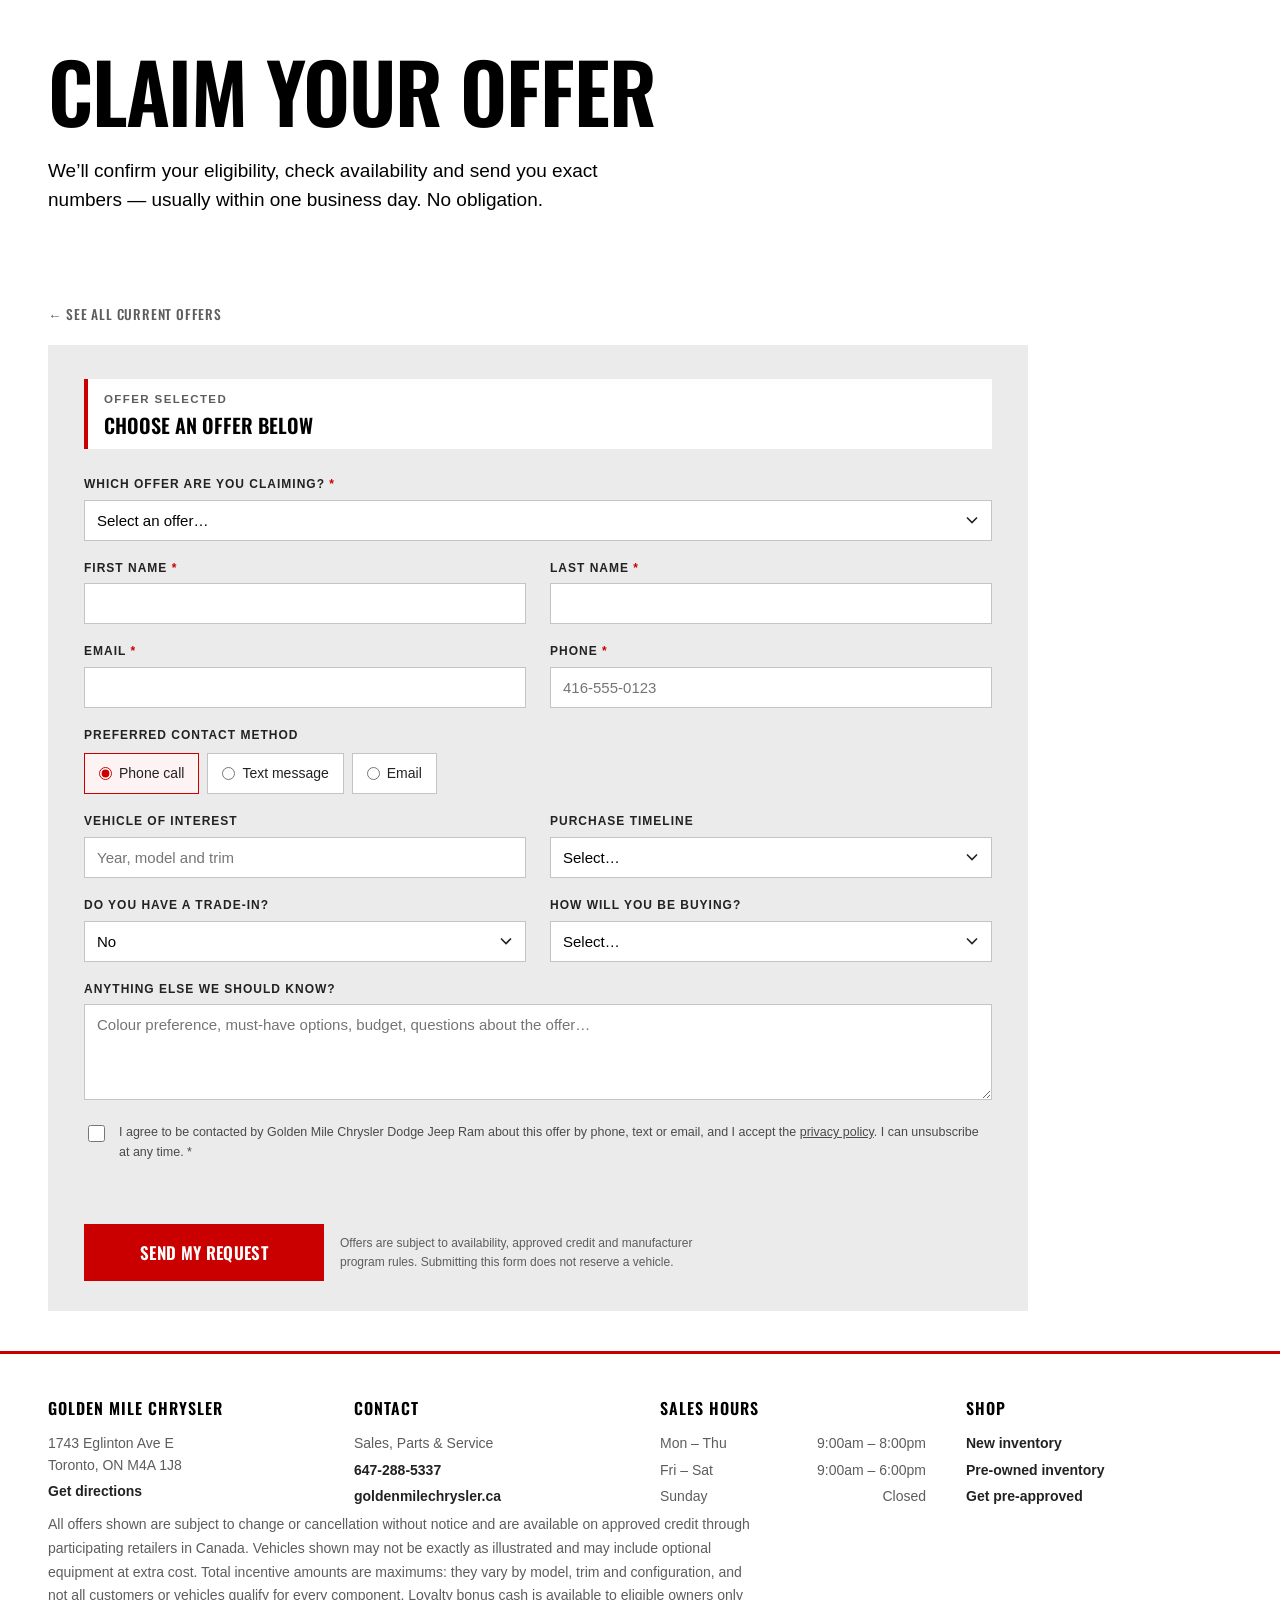
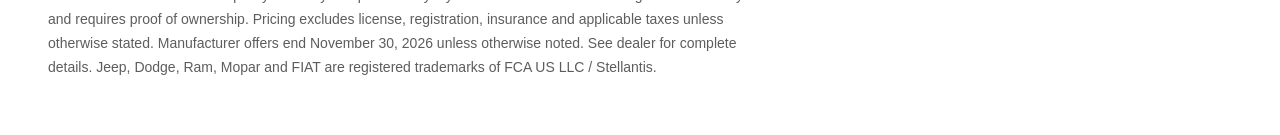
==== commit 048f3094: "Move the offer end date to November 30 and pin line endings The offers expired. Every card read "Off" ====
--- a/claim.html
+++ b/claim.html
@@ -322,7 +322,7 @@
         <p><a href="https://www.goldenmilechrysler.ca/finance" target="_blank" rel="noopener">Get pre-approved</a></p>
       </div>
     </div>
-    <p class="gm-legal">All offers shown are subject to change or cancellation without notice and are available on approved credit through participating retailers in Canada. Vehicles shown may not be exactly as illustrated and may include optional equipment at extra cost. Total incentive amounts are maximums: they vary by model, trim and configuration, and not all customers or vehicles qualify for every component. Loyalty bonus cash is available to eligible owners only and requires proof of ownership. Pricing excludes license, registration, insurance and applicable taxes unless otherwise stated. Manufacturer offers end November 2, 2026 unless otherwise noted. See dealer for complete details. Jeep, Dodge, Ram, Mopar and FIAT are registered trademarks of FCA US LLC / Stellantis.</p>
+    <p class="gm-legal">All offers shown are subject to change or cancellation without notice and are available on approved credit through participating retailers in Canada. Vehicles shown may not be exactly as illustrated and may include optional equipment at extra cost. Total incentive amounts are maximums: they vary by model, trim and configuration, and not all customers or vehicles qualify for every component. Loyalty bonus cash is available to eligible owners only and requires proof of ownership. Pricing excludes license, registration, insurance and applicable taxes unless otherwise stated. Manufacturer offers end November 30, 2026 unless otherwise noted. See dealer for complete details. Jeep, Dodge, Ram, Mopar and FIAT are registered trademarks of FCA US LLC / Stellantis.</p>
   </div>
 </footer>
 
@@ -350,11 +350,11 @@
   var MAIL_ENDPOINT = 'https://formsubmit.co/ajax/' + LEAD_TO;
 
   var OFFERS = {
-    'durango':          { name: 'Up to $10,000 in Total Incentives — 2026 Dodge Durango', ends: 'November 2, 2026' },
-    'compass':          { name: 'Up to $7,500 in Total Incentives — 2026 Jeep Compass', ends: 'November 2, 2026' },
-    'wrangler':         { name: '0% Financing for 84 Months + $1,500 Loyalty — 2026 Jeep Wrangler 4-Door Rubicon', ends: 'November 2, 2026' },
-    'grand-cherokee':   { name: '0% Financing for up to 72 Months + $1,500 Loyalty — 2026 Jeep Grand Cherokee Summit', ends: 'November 2, 2026' },
-    'cherokee':         { name: '1.99% Lease for up to 24 Months — All-New 2026 Jeep Cherokee Hybrid', ends: 'November 2, 2026' },
+    'durango':          { name: 'Up to $10,000 in Total Incentives — 2026 Dodge Durango', ends: 'November 30, 2026' },
+    'compass':          { name: 'Up to $7,500 in Total Incentives — 2026 Jeep Compass', ends: 'November 30, 2026' },
+    'wrangler':         { name: '0% Financing for 84 Months + $1,500 Loyalty — 2026 Jeep Wrangler 4-Door Rubicon', ends: 'November 30, 2026' },
+    'grand-cherokee':   { name: '0% Financing for up to 72 Months + $1,500 Loyalty — 2026 Jeep Grand Cherokee Summit', ends: 'November 30, 2026' },
+    'cherokee':         { name: '1.99% Lease for up to 24 Months — All-New 2026 Jeep Cherokee Hybrid', ends: 'November 30, 2026' },
     'other':            { name: 'Something else / not sure yet', ends: '' }
   };
 
@@ -391,7 +391,7 @@
 
   /* Countdown to the end of the clearout event. */
   var countdown = document.getElementById('gm-countdown');
-  var endsAt = new Date('2026-11-02T23:59:59-04:00');
+  var endsAt = new Date('2026-11-30T23:59:59-05:00');
   var daysLeft = Math.ceil((endsAt - new Date()) / 86400000);
   if (countdown && daysLeft > 0) {
     countdown.innerHTML = 'All-Out Clearout ends in <b>' + daysLeft + '</b> ' + (daysLeft === 1 ? 'day' : 'days');
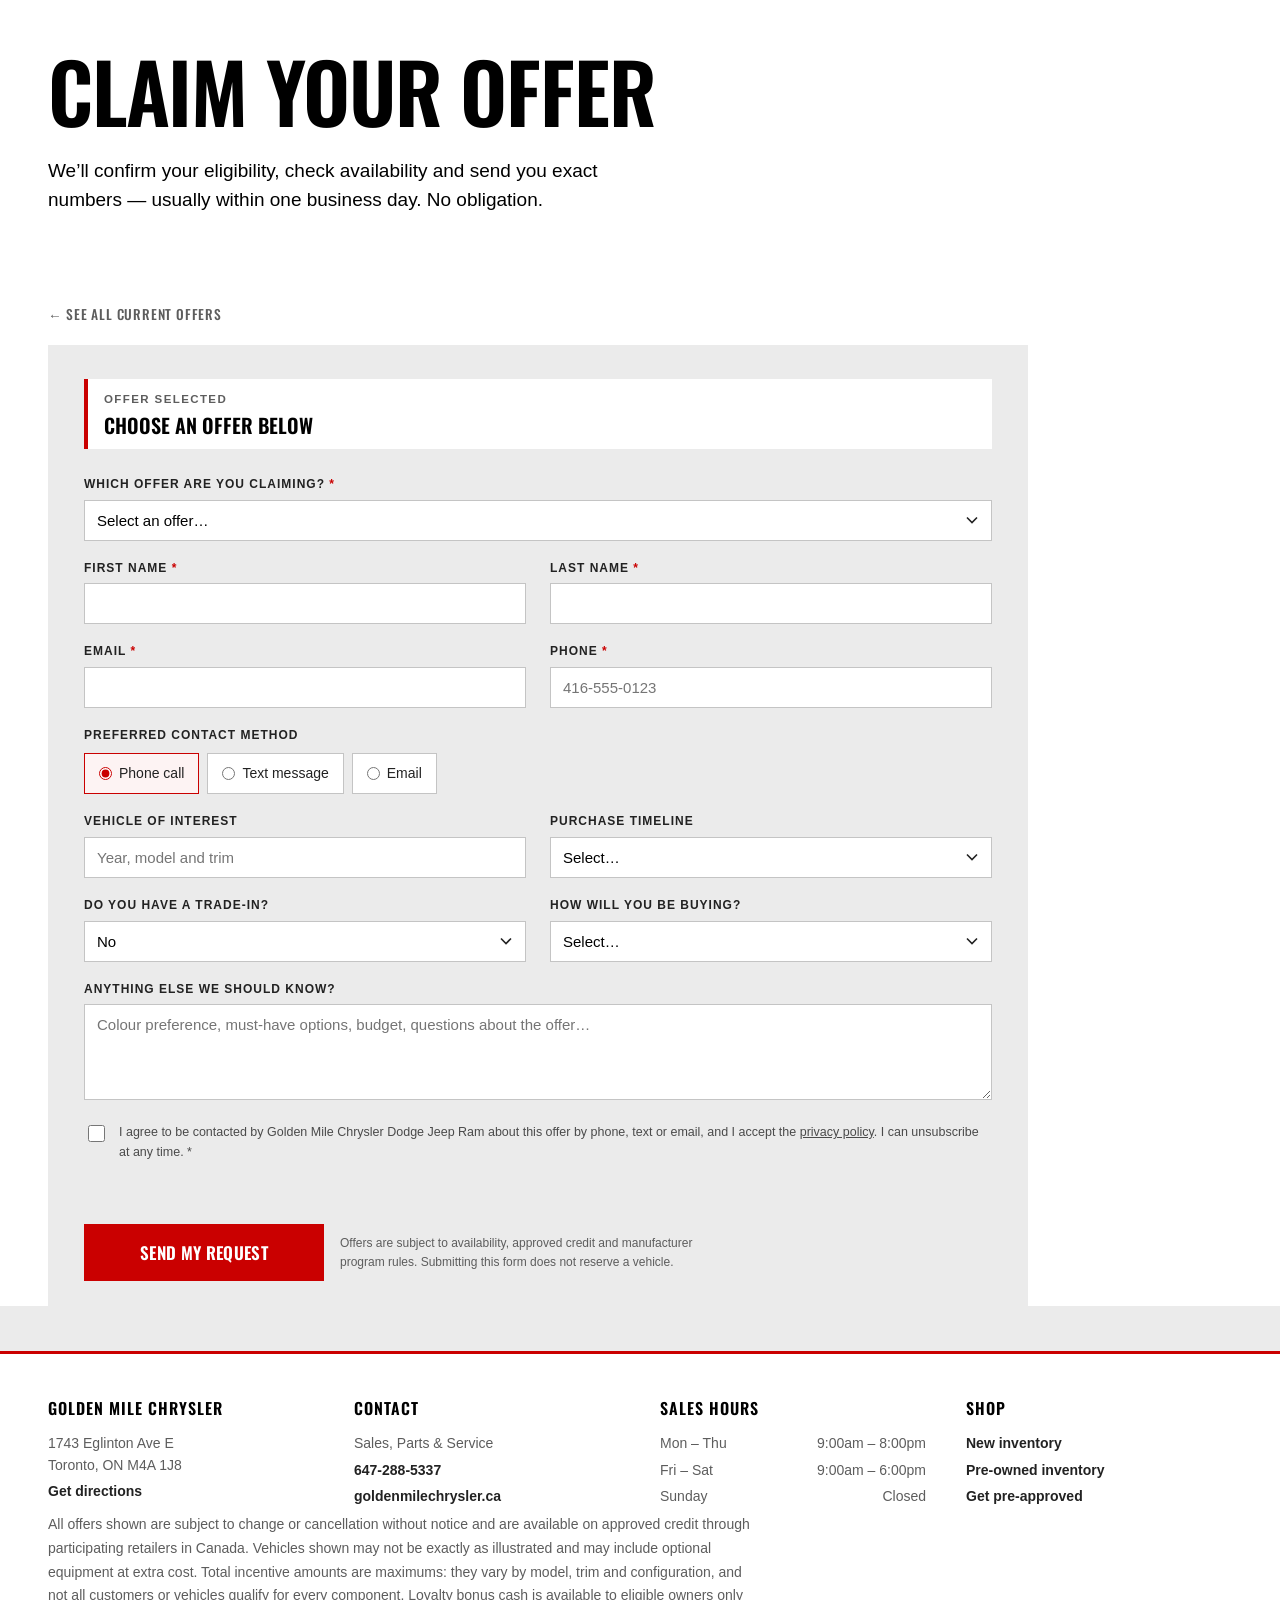
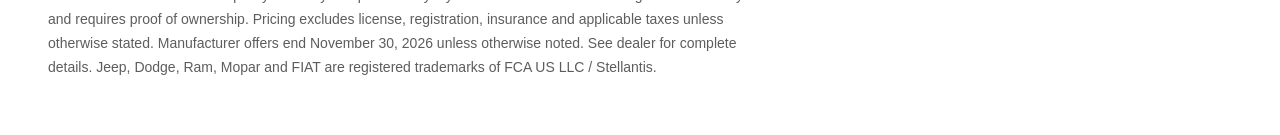
==== commit 460089b5: "Replace the offer set with the November 2026 Black Friday pack The page was running the October crea" ====
--- a/claim.html
+++ b/claim.html
@@ -4,7 +4,7 @@
 <meta charset="utf-8">
 <meta name="viewport" content="width=device-width, initial-scale=1">
 <title>Claim Your Offer | Golden Mile Chrysler Dodge Jeep Ram</title>
-<meta name="description" content="Claim an All-Out Clearout offer from Golden Mile Chrysler Dodge Jeep Ram in Toronto. Send your details and a product advisor will confirm your eligibility and exact numbers.">
+<meta name="description" content="Claim a Black Friday Sales Event offer from Golden Mile Chrysler Dodge Jeep Ram in Toronto. Send your details and a product advisor will confirm your eligibility and exact numbers.">
 <link rel="preconnect" href="https://fonts.googleapis.com">
 <link rel="preconnect" href="https://fonts.gstatic.com" crossorigin>
 <link href="https://fonts.googleapis.com/css2?family=Oswald:wght@400;500;600;700&display=swap" rel="stylesheet">
@@ -193,9 +193,13 @@
               <option value="">Select an offer&hellip;</option>
               <option value="durango">Up to $10,000 in total incentives &mdash; 2026 Dodge Durango</option>
               <option value="compass">Up to $7,500 in total incentives &mdash; 2026 Jeep Compass</option>
-              <option value="wrangler">0% for 84 months + $1,500 loyalty &mdash; 2026 Jeep Wrangler Rubicon</option>
-              <option value="grand-cherokee">0% for up to 72 months + $1,500 loyalty &mdash; 2026 Jeep Grand Cherokee</option>
+              <option value="wrangler">0% for 84 months + $4,500 &mdash; 2026 Jeep Wrangler Rubicon</option>
+              <option value="grand-cherokee">0% for up to 72 months + $4,500 &mdash; 2026 Jeep Grand Cherokee Summit</option>
               <option value="cherokee">1.99% lease for up to 24 months &mdash; 2026 Jeep Cherokee Hybrid</option>
+              <option value="ram-1500">0% for 84 months + up to $5,000 loyalty &mdash; 2026 Ram 1500</option>
+              <option value="ram-hd">No-charge Cummins Turbo Diesel &mdash; 2026 Ram Heavy Duty</option>
+              <option value="pacifica">0% for 36 months or lease from 3.99% &mdash; 2027 Chrysler Pacifica</option>
+              <option value="grand-caravan">Starting at $50,995 &mdash; 2027 Chrysler Grand Caravan</option>
               <option value="other">Something else / not sure yet</option>
             </select>
           </div>
@@ -258,8 +262,8 @@
             </select>
           </div>
 
-          <div class="gm-conditional" data-for="wrangler grand-cherokee">
-            <p class="gm-conditional-note"><strong>$1,500 Loyalty Bonus Cash.</strong> Available to eligible owners &mdash; you need a Chrysler, Dodge, Jeep, Ram or FIAT&reg; vehicle registered in your name, and proof of ownership at time of purchase.</p>
+          <div class="gm-conditional" data-for="ram-1500 ram-hd">
+            <p class="gm-conditional-note"><strong>Loyalty Bonus Cash.</strong> Available to eligible owners &mdash; you need a Chrysler, Dodge, Jeep, Ram or FIAT&reg; vehicle registered in your name, and proof of ownership at time of purchase. Up to $5,000 on the Ram 1500 ($5,000 on RHO models); $1,500 on most Ram Heavy Duty pickup models.</p>
             <div class="gm-field">
               <label for="gm-loyalty-vehicle">Vehicle currently registered to you</label>
               <input type="text" id="gm-loyalty-vehicle" name="loyaltyVehicle" placeholder="e.g. 2019 Jeep Grand Cherokee">
@@ -352,9 +356,13 @@
   var OFFERS = {
     'durango':          { name: 'Up to $10,000 in Total Incentives — 2026 Dodge Durango', ends: 'November 30, 2026' },
     'compass':          { name: 'Up to $7,500 in Total Incentives — 2026 Jeep Compass', ends: 'November 30, 2026' },
-    'wrangler':         { name: '0% Financing for 84 Months + $1,500 Loyalty — 2026 Jeep Wrangler 4-Door Rubicon', ends: 'November 30, 2026' },
-    'grand-cherokee':   { name: '0% Financing for up to 72 Months + $1,500 Loyalty — 2026 Jeep Grand Cherokee Summit', ends: 'November 30, 2026' },
+    'wrangler':         { name: '0% Financing for 84 Months + $4,500 in Black Friday Incentives — 2026 Jeep Wrangler 4-Door Rubicon 2.0L', ends: 'November 30, 2026' },
+    'grand-cherokee':   { name: '0% Financing for up to 72 Months + $4,500 in Black Friday Incentives — 2026 Jeep Grand Cherokee Summit 4x4', ends: 'November 30, 2026' },
     'cherokee':         { name: '1.99% Lease for up to 24 Months — All-New 2026 Jeep Cherokee Hybrid', ends: 'November 30, 2026' },
+    'ram-1500':         { name: '0% Financing for 84 Months + Up to $5,000 Loyalty Bonus Cash — 2026 Ram 1500 Big Horn & RHO Crew Cab 4x4', ends: 'November 30, 2026' },
+    'ram-hd':           { name: 'No-Charge Cummins Turbo Diesel ($11,000 Total Value) + $1,500 Loyalty Bonus Cash — 2026 Ram Heavy Duty Pickup', ends: 'November 30, 2026' },
+    'pacifica':         { name: '0% Financing for 36 Months or Lease from 3.99% — 2027 Chrysler Pacifica', ends: 'November 30, 2026' },
+    'grand-caravan':    { name: 'Starting at $50,995 — 2027 Chrysler Grand Caravan', ends: 'November 30, 2026' },
     'other':            { name: 'Something else / not sure yet', ends: '' }
   };
 
@@ -394,7 +402,7 @@
   var endsAt = new Date('2026-11-30T23:59:59-05:00');
   var daysLeft = Math.ceil((endsAt - new Date()) / 86400000);
   if (countdown && daysLeft > 0) {
-    countdown.innerHTML = 'All-Out Clearout ends in <b>' + daysLeft + '</b> ' + (daysLeft === 1 ? 'day' : 'days');
+    countdown.innerHTML = 'Black Friday Sales Event ends in <b>' + daysLeft + '</b> ' + (daysLeft === 1 ? 'day' : 'days');
   }
 
   /* Raw form values, keyed by field name - used for the on-screen copy. */
@@ -415,6 +423,9 @@
     var body = {
       _subject: 'Offer request: ' + (data.offerName || 'Golden Mile') + ' - ' + data.firstName + ' ' + data.lastName,
       _cc: LEAD_CC,
+      /* FormSubmit reads Reply-To from _replyto only. Without it, hitting
+         Reply in the inbox answers FormSubmit instead of the customer. */
+      _replyto: data.email,
       _template: 'table',
       _captcha: 'false',
       _honey: document.getElementById('gm-honey').value,
